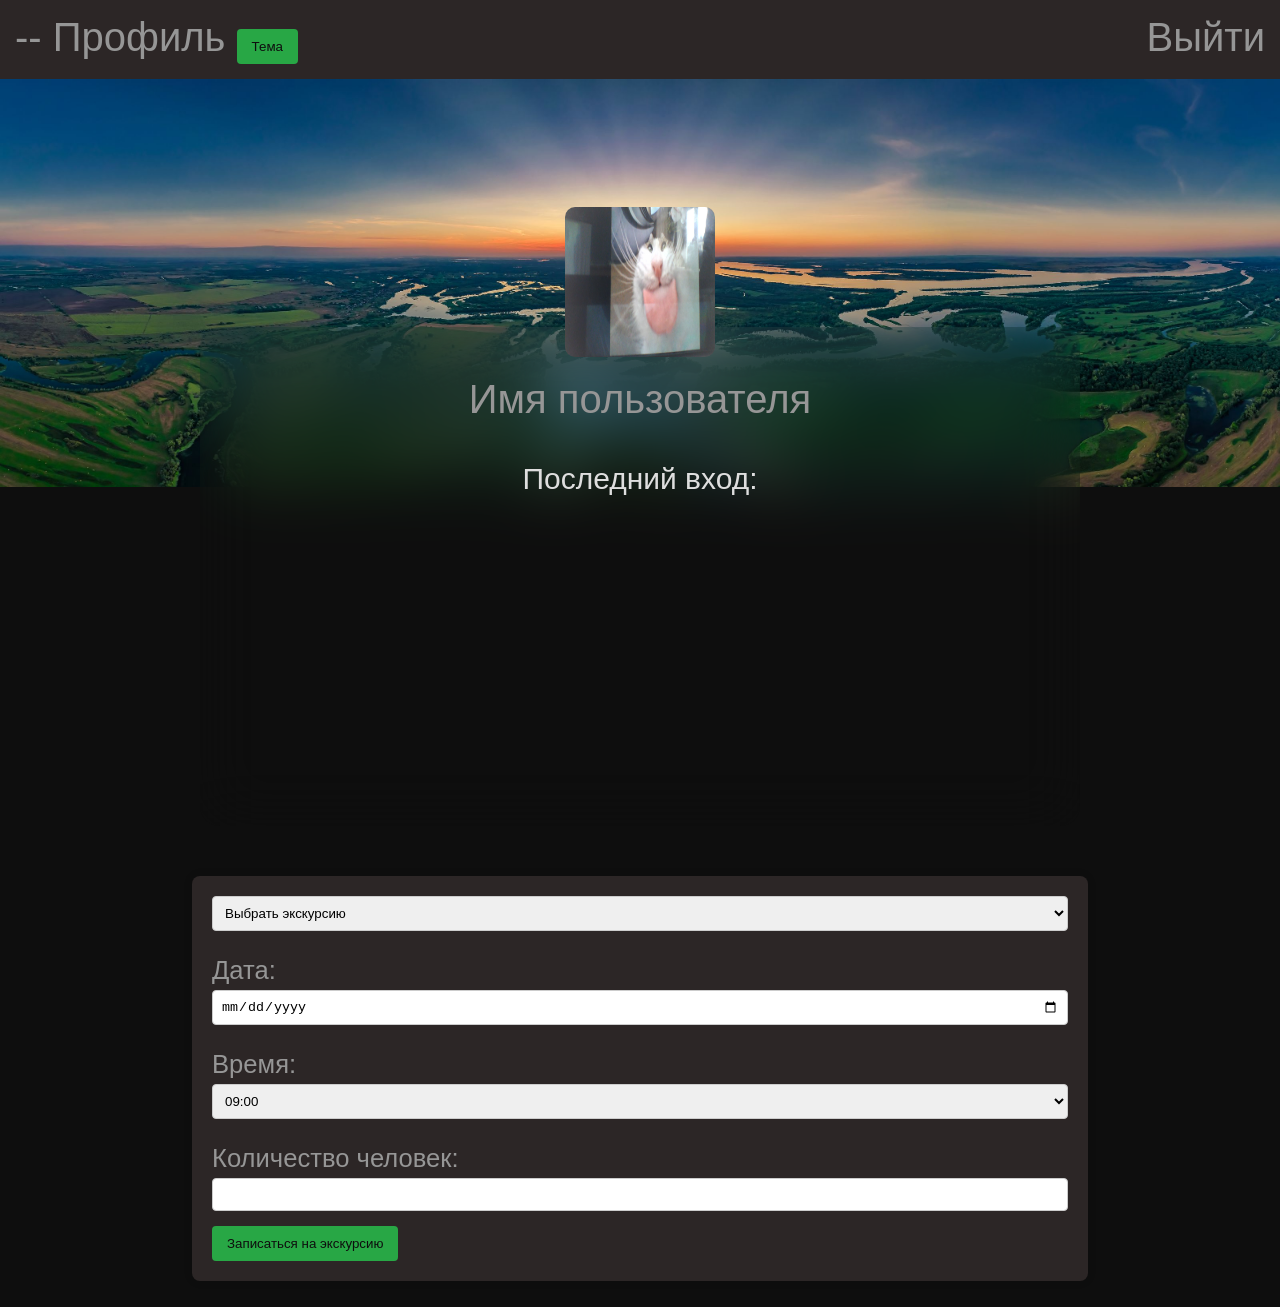
==== plan/account.html @ daf491d3 "Add files via upload" ====
<html>
    <head>
        <title>
            Профиль
        </title>
        <link rel="stylesheet" href="../Styles/account.css" id="theme-link">
        <meta charset="UTF-8">
        <meta name="viewport" content="width=device-width, initial-scale=1.0">
    </head>
    <body>
        <div class="menu">
        <div class="shapka">
            <a href="../plan/Index.HTML" class="back">--</a>
            <a class="prof">Профиль</a>
            <button class="btn-t">Тема</button>
        </div>
        <div class="shapka">
            <a href="#">Выйти</a>
        </div>   </div>
        <div class="fon"><img src="../pictures/просторы.png"  width="100%"> </div>
        <div class="fon2"></div>
      
        <div class="polis" align="center">
            <div class="pictur">
            <img src="../pictures/кот.jpg" width="150px" height="150px"><br></div>
            <div class="panel">
            <p class="username">Имя пользователя</p>
            <p class="time">Последний вход:</p></div>
        </div>
        <div class="tour">
        <form>
    <select id="tour" name="tour" value="Выберите экскурсию"required>
        <option value="">Выбрать экскурсию</option>
        <option value="">Выбрать экскурсию</option>
        <option value="city-tour">Городская экскурсия</option>
        <option value="nature-tour">Природная экскурсия</option>
        <option value="historical-tour">Историческая экскурсия</option>
    </select><br>
     <label for="date">Дата:</label>
    <input type="date" id="date" name="date" required><br>
    <label for="time">Время:</label>
    <select id="time" name="time" required>
        <option value="09:00">09:00</option>
        <option value="10:00">10:00</option>
        <option value="11:00">11:00</option>
        <option value="12:00">12:00</option>
        <option value="13:00">13:00</option>
        <option value="14:00">14:00</option>
        <option value="15:00">15:00</option>
        <option value="16:00">16:00</option>
        <option value="17:00">17:00</option>
        <option value="18:00">18:00</option>
        <option value="19:00">19:00</option>
        <option value="20:00">20:00</option>
        <option value="21:00">21:00</option>
    </select><br>
    <label for="participants">Количество человек:</label>
    <input type="number" id="participants" name="participants" min="1" max="100"  value="Количество Участников" required> <br>

    <button type="submit">Записаться на экскурсию</button>
</form>
        </div>
    </body>
    <script src="../JS/account.js"></script>
</html>
---- Styles/account.css ----
body{
    font-family: 'Gill Sans', sans-serif;
    background-color: rgb(14, 14, 14);
    /* overflow: hidden; */
    margin: 0;
}
.menu{
    /* box-sizing: border-box; */
    display:flex ;
    justify-content: space-between;
    background-color: rgb(44, 38, 38);
}

.shapka{
    background-color: rgb(44, 38, 38);
    font-size: 40px;
    color: rgb(150,150, 150);
    padding: 15px;
    /* display:flex ;
    justify-content: space-between; */
}

.shapka a {
text-decoration: none;
color: rgb(150,150, 150);
}
.polis{
    margin-top: 10%;
    color: rgb(150,150, 150);
}
.panel{
    position: relative;
    margin: -30px 200px 50px 200px;
    padding: 10px 90px 300px  90px;
    border-radius: 20px;
    z-index: 1;
    backdrop-filter: blur(30px)
}
.username{
    font-size: 40px;
}
.time{
    font-size: 30px;
    color: #dedede;
}
.pictur img{
    border-radius: 10px;
}
.pictur{
    z-index: 2;
    position: relative;
}
.fon{
    position: absolute;
}
.fon2{
    position: absolute;
    background-color: #191919;
    margin-top: -20%;
}
.fon img{
    background-size: cover;
}

.tour{
    margin-left: 15%;
    color: rgb(150,150, 150);
    font-size: 160%;
    margin-right: 15%;
    
}
form {
        background: rgb(44, 38, 38);
        padding: 20px;
        border-radius: 8px;
        box-shadow: 0 0 10px rgba(0, 0, 0, 0.1);
}
        label {
        display: block;
        margin: 10px 0 5px;
}
        input, select {
        width: 100%;
        padding: 8px;
        margin-bottom: 15px;
        border-radius: 4px;
        border: 1px solid #ccc;
}
        button {
        background-color: #28a745;
        color: rgb(14, 14, 14);
        padding: 10px 15px;
        border: none;
        border-radius: 4px;
        cursor: pointer;
}
        button:hover {
        background-color: #218838;
}
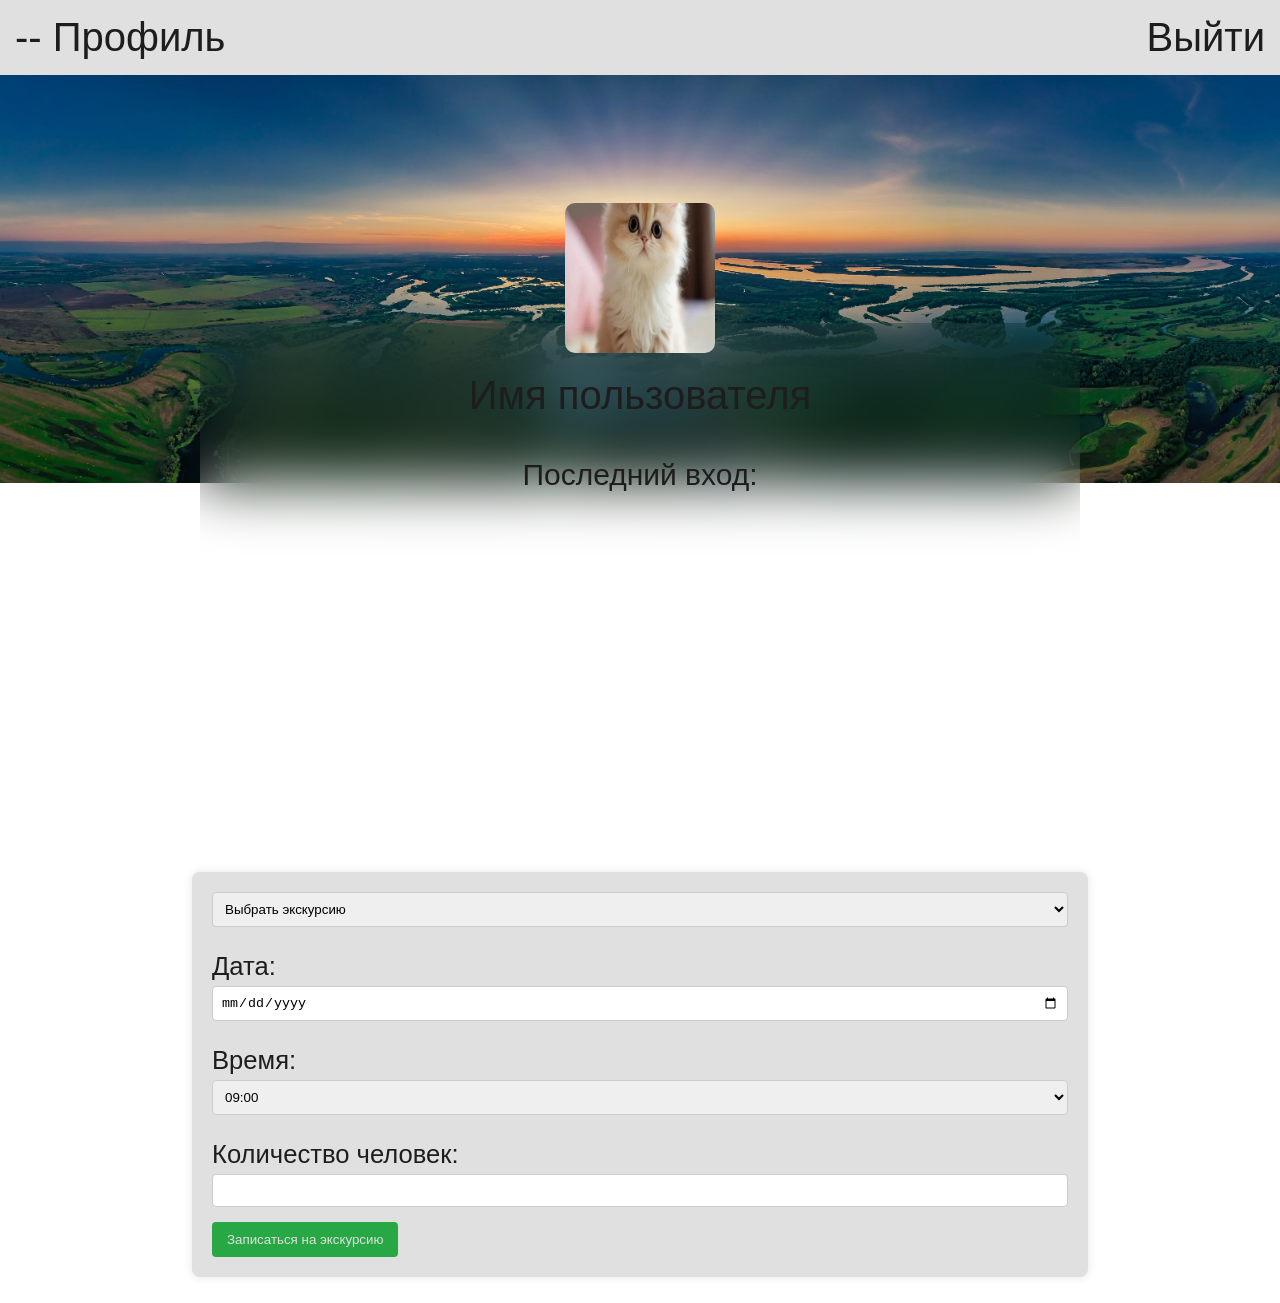
==== commit bf93c8c4: "Add files via upload" ====
--- a/plan/account.html
+++ b/plan/account.html
@@ -10,9 +10,8 @@
     <body>
         <div class="menu">
         <div class="shapka">
-            <a href="../plan/Index.HTML" class="back">--</a>
+            <a href="../Index.HTML" class="back">--</a>
             <a class="prof">Профиль</a>
-            <button class="btn-t">Тема</button>
         </div>
         <div class="shapka">
             <a href="#">Выйти</a>
@@ -22,7 +21,7 @@
       
         <div class="polis" align="center">
             <div class="pictur">
-            <img src="../pictures/кот.jpg" width="150px" height="150px"><br></div>
+            <img src="../pictures/кот2.jpg" width="150px" height="150px"><br></div>
             <div class="panel">
             <p class="username">Имя пользователя</p>
             <p class="time">Последний вход:</p></div>
--- a/Styles/account.css
+++ b/Styles/account.css
@@ -1,32 +1,424 @@
-body{
-    font-family: 'Gill Sans', sans-serif;
-    background-color: rgb(14, 14, 14);
-    /* overflow: hidden; */
+body {
+    font-family: 'Arial', sans-serif;
     margin: 0;
-}
+    padding: 0;
+    background-color: white;
+}
+.body{
+    background-color: rgb(255, 255, 255);
+}
+.dark-theme .body{
+    background-color: #1a1a1a;
+}
+.container {
+    max-width: 1200px;
+    margin: 0 auto;
+    padding: 0 20px;
+    display: flex;
+    align-items: center;
+    justify-content: space-between;
+}
+
+a {
+    text-decoration: none;
+    color: inherit;
+}
+
+ul {
+    list-style: none;
+    padding: 0;
+    margin: 0;
+}
+
+button {
+    background: none;
+    border: none;
+    cursor: pointer;
+    padding: 0;
+}
+
+
+.site-header {
+    background-color: #f8f9fa; 
+    color: #333;
+    padding: 15px 0;
+    border-bottom: 1px solid #e0e0e0;
+    box-shadow: 0 2px 4px rgba(0, 0, 0, 0.05);
+}
+
+.site-header .logo img {
+    height: 40px; 
+    max-width: 150px; 
+    display: block;
+}
+
+.main-nav ul {
+    display: flex;
+}
+
+.main-nav li {
+    margin-left: 25px;
+}
+
+.main-nav a {
+    font-weight: 500;
+    transition: color 0.3s ease;
+}
+
+.main-nav a:hover {
+    color: #007bff; 
+}
+
+.header-actions {
+    display: flex;
+    align-items: center;
+}
+
+.search-bar {
+    display: flex;
+    align-items: center;
+    border: 1px solid #ced4da;
+    border-radius: 5px;
+    padding: 5px 10px;
+    margin-right: 20px;
+}
+
+.search-bar input[type="text"] {
+    border: none;
+    outline: none;
+    background: none;
+    padding: 5px;
+    width: 150px; 
+}
+
+.search-bar button {
+    background-color: #007bff;
+    color: white;
+    border-radius: 3px;
+    padding: 5px 10px;
+    margin-left: 5px;
+}
+
+.search-bar button:hover {
+    background-color: #0056b3;
+}
+
+.user-actions {
+    display: flex;
+    align-items: center;
+    margin-right: 20px;
+}
+
+.user-actions a {
+    margin-left: 15px;
+    font-size: 18px;
+    transition: color 0.3s ease;
+}
+
+.user-actions a:hover {
+    color: #007bff;
+}
+
+.header-tools button {
+    font-size: 20px;
+    margin-left: 15px;
+    color: #555;
+    transition: color 0.3s ease;
+}
+
+.header-tools button:hover {
+    color: #007bff;
+}
+
+.mobile-menu-toggle {
+    display: none; 
+    font-size: 24px;
+    color: #333;
+}
+
+@media (max-width: 768px) {
+    .main-nav, .search-bar, .user-actions, .header-tools {
+        display: none; 
+    }
+
+    .mobile-menu-toggle {
+        display: block;
+    }
+
+    .site-header .container {
+        flex-wrap: wrap;
+    }
+
+    .logo {
+        flex-grow: 1; 
+    }
+
+    .header-actions {
+        width: 100%; 
+        justify-content: flex-end;
+        margin-top: 10px; 
+    }
+
+    .mobile-nav {
+        display: none; 
+        width: 100%;
+        position: absolute;
+        top: 70px; 
+        left: 0;
+        background-color: #f8f9fa;
+        padding: 15px;
+        box-shadow: 0 2px 4px rgba(0, 0, 0, 0.05);
+        z-index: 1000; 
+    }
+
+    .mobile-nav.active {
+        display: block; 
+    }
+
+    .mobile-nav ul {
+        flex-direction: column;
+        text-align: center;
+    }
+
+    .mobile-nav li {
+        margin-bottom: 15px;
+    }
+
+    .mobile-nav a {
+        font-size: 18px;
+    }
+
+    .mobile-header-actions {
+        display: flex;
+        justify-content: space-around;
+        margin-top: 15px;
+    }
+
+    .mobile-header-actions a,
+    .mobile-header-actions button {
+        font-size: 20px;
+    }
+
+    .search-bar-mobile { 
+        display: flex;
+        align-items: center;
+        border: 1px solid #ced4da;
+        border-radius: 5px;
+        padding: 8px 10px;
+        margin-bottom: 15px;
+        width: calc(100% - 20px);
+    }
+
+    .search-bar-mobile input[type="text"] {
+        border: none;
+        outline: none;
+        background: none;
+        padding: 5px;
+        flex-grow: 1;
+    }
+
+    .search-bar-mobile button {
+        background-color: #007bff;
+        color: white;
+        border-radius: 3px;
+        padding: 5px 10px;
+        margin-left: 5px;
+    }
+}
+.dark-theme .site-header {
+    background-color: #1a1a1a;
+    color: #ffffff;
+    border-bottom-color: #333;
+    box-shadow: 0 2px 4px rgba(255, 255, 255, 0.05);
+}
+
+.dark-theme .main-nav a:hover {
+    color: #66a3ff;
+}
+.dark-theme .main-nav a{
+    color: #e0e0e0;
+}
+
+.dark-theme .search-bar {
+    border-color: #555;
+}
+
+.dark-theme .search-bar input[type="text"] {
+    color: #fff;
+}
+
+.dark-theme .search-bar button {
+    background-color: #66a3ff;
+}
+
+.dark-theme .search-bar button:hover {
+    background-color: #4da6ff;
+}
+
+.dark-theme .user-actions a:hover,
+.dark-theme .header-tools button:hover {
+    color: #66a3ff;
+}
+
+.dark-theme .mobile-menu-toggle {
+    color: #ddd;
+}
+
+
+@media (max-width: 768px) { 
+    .content{
+        display: none;
+    }
+
+    .site-header .main-nav {
+        display: none;
+    }
+    .site-header .header-actions .search-bar {
+        display: none;
+    }
+    .site-header .header-actions .user-actions {
+        display: none;
+    }
+    .site-header .header-actions .theme-toggle,
+    .site-header .header-actions .accessibility-toggle {
+        display: none;
+    }
+    .mobile-menu-toggle {
+        display: block; 
+        order: 2;
+        margin-left: auto; }
+   .site-header .container {
+        display: flex;
+        justify-content: space-between; 
+        align-items: center;
+    }
+
+    .logo {
+        order: 1; /* Логотип слева */
+    }
+
+    .mobile-menu {
+        display: none; 
+        position: absolute;
+        top: 60px; 
+        left: 0;
+        width: 100%;
+        background-color: #fff;
+        box-shadow: 0 2px 5px rgba(0,0,0,0.2);
+        z-index: 1000; 
+        padding: 20px;
+    }
+     .main-nav {
+      order: 2;
+    }
+
+    .mobile-menu.open { 
+        display: block;
+    }
+
+    .mobile-menu ul {
+        list-style: none;
+        padding: 0;
+    }
+
+    .mobile-menu li {
+        margin-bottom: 15px;
+    }
+
+    .mobile-menu a {
+        text-decoration: none;
+        color: #333;
+        font-size: 18px;
+    }
+}
+
+.accessibility-mode .site-header {
+    border-bottom-color: #000;
+}
+
+.accessibility-mode .site-header img {
+    filter: invert(1); 
+}
+
+.accessibility-mode .main-nav a,
+.accessibility-mode .user-actions a,
+.accessibility-mode .header-tools button {
+    font-weight: bold;
+    font-size: 130%; 
+}
+
+.accessibility-mode .search-bar {
+    border-color: #000;
+    background-color: #eee;
+}
+
+.accessibility-mode .search-bar input[type="text"] {
+    color: #000;
+}
+
+.accessibility-mode .search-bar button {
+    background-color: #007bff;
+    color: white;
+}
+
+@media (max-width: 768px) {
+    .accessibility-mode .mobile-nav {
+        background-color: #fff;
+        border-bottom-color: #000;
+    }
+    .accessibility-mode .mobile-nav a,
+    .accessibility-mode .mobile-header-actions button {
+        color: #000;
+        font-weight: bold;
+        font-size: 18px;
+    }
+    .accessibility-mode .search-bar-mobile {
+        border-color: #000;
+        background-color: #eee;
+    }
+     .accessibility-mode .search-bar-mobile button {
+        background-color: #007bff;
+        color: white;
+    }
+}
+.user-actions {
+    display: flex;
+    align-items: center;
+    margin-right: 20px; 
+}
+
+.user-actions a {
+    margin-left: 15px; 
+    font-size: 18px;
+    color: #555; 
+    transition: color 0.3s ease;
+}
+
+.user-actions a:hover {
+    color: #007bff; 
+}
+
 .menu{
     /* box-sizing: border-box; */
     display:flex ;
     justify-content: space-between;
-    background-color: rgb(44, 38, 38);
+    background-color: #e0e0e0 ;
 }
 
 .shapka{
-    background-color: rgb(44, 38, 38);
+    background-color:#e0e0e0;
     font-size: 40px;
-    color: rgb(150,150, 150);
+    color: rgb(29, 29, 29);
     padding: 15px;
-    /* display:flex ;
-    justify-content: space-between; */
 }
 
 .shapka a {
 text-decoration: none;
-color: rgb(150,150, 150);
+color:rgb(29, 29, 29);
 }
 .polis{
     margin-top: 10%;
-    color: rgb(150,150, 150);
+    color: rgb(29, 29, 29);
 }
 .panel{
     position: relative;
@@ -41,7 +433,7 @@
 }
 .time{
     font-size: 30px;
-    color: #dedede;
+    color:rgb(29, 29, 29);
 }
 .pictur img{
     border-radius: 10px;
@@ -64,13 +456,13 @@
 
 .tour{
     margin-left: 15%;
-    color: rgb(150,150, 150);
+    color: rgb(29, 29, 29);
     font-size: 160%;
     margin-right: 15%;
     
 }
 form {
-        background: rgb(44, 38, 38);
+        background: #e0e0e0;
         padding: 20px;
         border-radius: 8px;
         box-shadow: 0 0 10px rgba(0, 0, 0, 0.1);
@@ -88,7 +480,7 @@
 }
         button {
         background-color: #28a745;
-        color: rgb(14, 14, 14);
+        color:#e0e0e0;
         padding: 10px 15px;
         border: none;
         border-radius: 4px;
